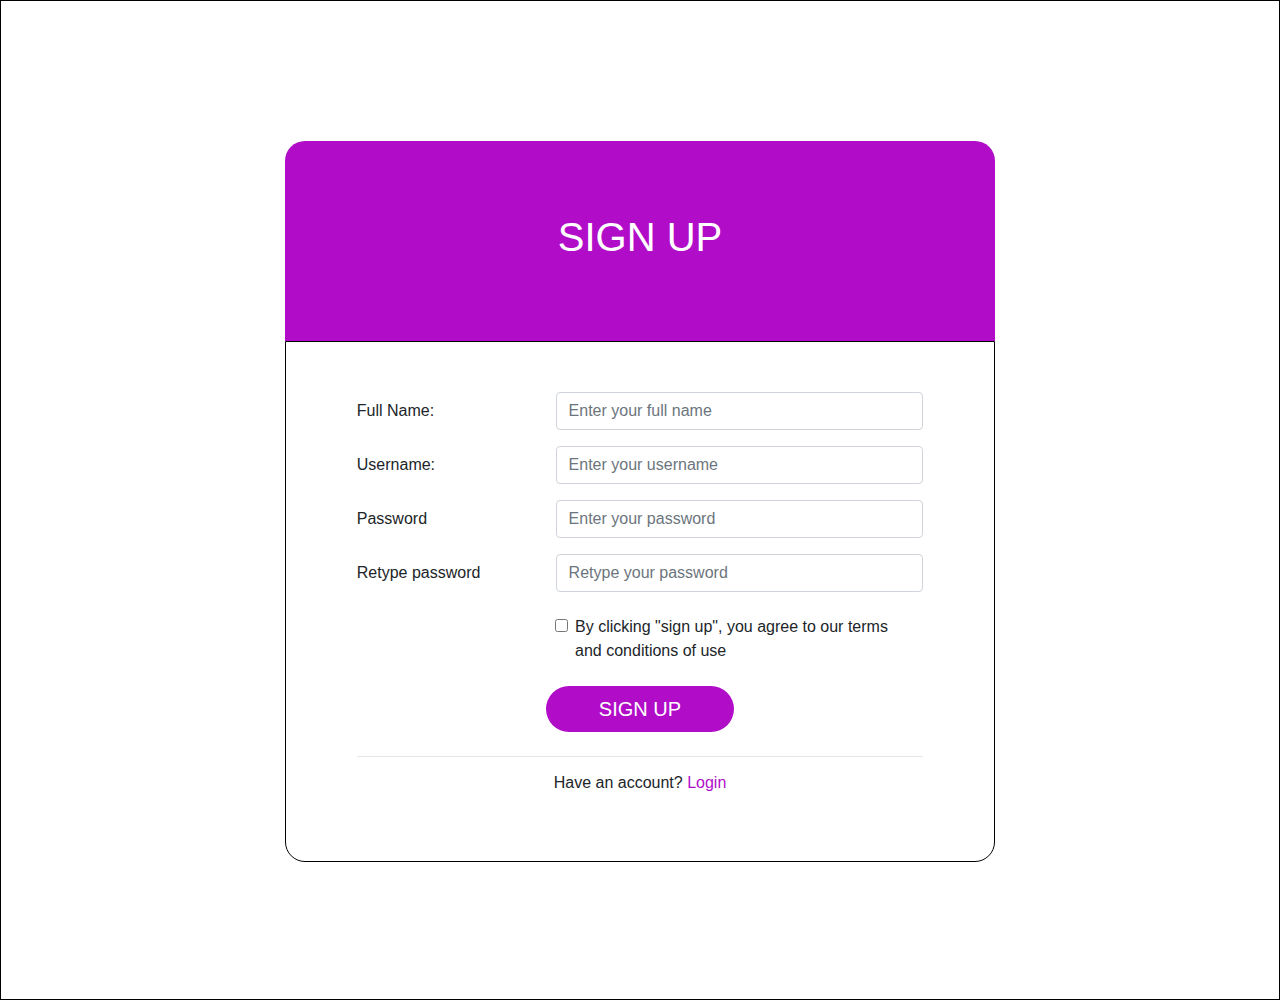
==== signup.html @ 866caea4 "Adjusted design to suit the UI design. Worked on the sign up page" ====
<!DOCTYPE html>
<html lang="en">
<head>
    <meta charset="UTF-8">
    <meta name="viewport" content="width=device-width, initial-scale=1.0">
    <meta http-equiv="X-UA-Compatible" content="ie=edge">
    <title>Sign Up</title>

    <!-- Bootstrap -->
    <link rel="stylesheet" href="https://stackpath.bootstrapcdn.com/bootstrap/4.3.1/css/bootstrap.min.css" integrity="sha384-ggOyR0iXCbMQv3Xipma34MD+dH/1fQ784/j6cY/iJTQUOhcWr7x9JvoRxT2MZw1T" crossorigin="anonymous">
    
    <!-- Custom CSS -->
    <link rel="stylesheet" href="css/style.css">

    <!-- font awesome -->
    <link rel="stylesheet" href="https://cdnjs.cloudflare.com/ajax/libs/font-awesome/4.7.0/css/font-awesome.min.css">

</head>

<body>
    
    <!-- This is the SIGNUP Form -->

    <section class="form-wrapper">
        <div class="container">
            <div class="row">
                <div class="col-sm col-md col-lg col-wrapper">
                    <!-- <img src="img/desk.jpg"> -->
                    <section class=" col-sm-12 col-md-8 col-lg-8 form-section">
                        <header class="header-content">
                            <h1>Sign Up</h1>
                        </header>

                        <!-- <form class="form-signup" method="POST">
                            <div class="form-label-group">
                                <input type="fullname" id="inputFullname" class="form-control" placeholder="Fullname" required autofocus>
                                <label for="inputFullname">Full Name</label>
                            </div>

                            <div class="form-label-group">
                                <input type="username" id="inputUsername" class="form-control" placeholder="Username" required autofocus>
                                <label for="inputUsername">Username</label>
                            </div>

                            <div class="form-label-group">
                                <input type="password" id="inputPassword" class="form-control" placeholder="Password" required>
                                <label for="inputPassword">Password</label>
                            </div>

                            <div class="custom-control custom-checkbox mb-3">
                                <input type="checkbox" class="custom-control-input" id="customCheck1">
                                <label class="custom-control-label" for="customCheck1">By clicking "sign up", you agree to our terms and conditions of use</label>
                            </div>

                            <button class="btn btn-lg btn-primary btn-block text-uppercase" type="submit">
                                Sign up
                            </button>
                            
                            <hr class="my-4">
                            <p>Have an account? <a href="index2.html">Login</a></p>
                        </form> -->

                        <!-- new form -->
                        <form class="new-form">
                            <section class="form-section">
                                <div class="form-group row">
                                    <label for="staticEmail" class="col-sm-4 col-md-4 col-lg-4 col-form-label">Full Name:</label>
                                    <div class="col-sm-8 col-md-8 col-lg-8">
                                        <input type="text" class="form-control" id="staticEmail" placeholder="Enter your full name">
                                    </div>
                                </div>

                                <div class="form-group row">
                                    <label for="staticEmail" class="col-sm-4 col-md-4 col-lg-4 col-form-label"> Username:</label>
                                    <div class="col-sm-8 col-md-8 col-lg-8">
                                        <input type="text" class="form-control" id="staticEmail" placeholder="Enter your username">
                                    </div>
                                </div>

                                <div class="form-group row">
                                    <label for="inputPassword" class="col-sm-4 col-md-4 col-lg-4 col-form-label">Password</label>
                                    <div class="col-sm-8 col-md-8 col-lg-8">
                                    <input type="password" class="form-control" id="inputPassword" placeholder="Enter your password">
                                    </div>
                                </div>

                                <div class="form-group row">
                                    <label for="inputPassword" class="col-sm-4 col-md-4 col-lg-4 col-form-label">Retype password</label>
                                    <div class="col-sm-8 col-md-8 col-lg-8">
                                        <input type="password" class="form-control" id="inputPassword" placeholder="Retype your password">
                                    </div>
                                </div>

                                <div class="form-checkbox">
                                    <div class="form-group form-checkbox-inner">
                                        <div class="form-check col-sm-12 col-md-12 col-form-label">
                                            <input class="form-check-input" type="checkbox" id="gridCheck">
                                            <label class="form-check-label" for="gridCheck">
                                                By clicking "sign up", you agree to our terms and conditions of use
                                            </label>
                                        </div>
                                    </div>
                                </div>
                                
                                <button class="sign-up-btn btn btn-lg btn-primary btn-block text-uppercase col-sm-12 col-md-4" type="submit">
                                    Sign up
                                </button>

                                <hr class="my-4">
                                <p>Have an account? <a href="login.html" class="link-to-login">Login</a></p>
                            </section>
                        </form>
                    </section>
                </div> <!--col-wrapper-->
            </div>
        </div>
    </section>

    <!-- Bootstrap Javascript -->

    <script src="https://code.jquery.com/jquery-3.3.1.slim.min.js" integrity="sha384-q8i/X+965DzO0rT7abK41JStQIAqVgRVzpbzo5smXKp4YfRvH+8abtTE1Pi6jizo" crossorigin="anonymous"></script>
    <script src="https://cdnjs.cloudflare.com/ajax/libs/popper.js/1.14.7/umd/popper.min.js" integrity="sha384-UO2eT0CpHqdSJQ6hJty5KVphtPhzWj9WO1clHTMGa3JDZwrnQq4sF86dIHNDz0W1" crossorigin="anonymous"></script>
    <script src="https://stackpath.bootstrapcdn.com/bootstrap/4.3.1/js/bootstrap.min.js" integrity="sha384-JjSmVgyd0p3pXB1rRibZUAYoIIy6OrQ6VrjIEaFf/nJGzIxFDsf4x0xIM+B07jRM" crossorigin="anonymous"></script>
</body>
</html>
---- css/style.css ----
/* :root {
  --input-padding-x: 1.5rem;
  --input-padding-y: .75rem;
  background-color: white;
} */
  
body {
  background-color: #fff;
  font-family: -apple-system, BlinkMacSystemFont, 'Libre Franklin', 'Segoe UI', Roboto, Oxygen, Ubuntu, Cantarell, 'Open Sans', 'Helvetica Neue', sans-serif
  /* background: linear-gradient(to right, #0062E6, #33AEFF); */
}

  /* for second html*/
img{
  width: 115.7%;
  height: 10%;
  margin-top: -31px;
  margin-left: -30px;
  padding: 0px;
  border-radius: 5px;
}

/* removed card to suit design content */

.card-title{
  color: #0062E6;
  font-size: 10em;
  border: 1px solid red;
}

.card-signin {
  border: 0;
  border-radius: 1rem;
  box-shadow: 0 0.5rem 1rem 0 rgba(0, 0, 0, 0.1);
}

.card-signin .card-title {
  font-weight: 300;
  font-size: 1.5rem;
  padding-top: 20px;
}

.card-signin .card-body {
  padding: 2rem;
}

.form-signup{
  width: 100%;
  border: 1px solid blue;
}

/* for sign in */

.form-signin {
  width: 100%;
  /* border: 1px solid red; */
}

/* added different styling */
/* sign up styling starts here */

.form-wrapper{
  display: flex;
  border: 1px solid black;
  width: 100%;
  height: 1000px;
}

.col-wrapper{
  height: 1000px;
  margin: 0 auto;
  display: flex;
  justify-content: center;
  align-items: center;

}

.header-content{
  width: 100%;
  background: #B10DC9;
  height: 200px;
  display: flex;
  justify-content: center;
  align-items: center;
  color: #fff;
  text-transform: uppercase;
  border-radius: 20px 20px 0 0;
}

.form-section{
  width: 80%;
  margin: 0 auto;
}

.new-form{
  padding: 50px 0;
  width: 100%;
  border: 1px solid #000;
  border-radius: 0 0 20px 20px;
  display: flex;
  flex-direction: column;
  justify-content: center;
}

input[type="text"], [type="password"]{
  width: 100%;
  height: 100%;
}

.form-checkbox{
  width: 100%;
  display: flex;
  justify-content: flex-end;
}

.form-checkbox-inner{
  width: 65%;
}

.sign-up-btn{
  background: #B10DC9;
  margin: 0 auto;
  border-radius: 50px;
  border: none;
}

.link-to-login{
  color: #B10DC9;
}

/* signup styling stops here */






.form-signin .btn {
  font-size: 80%;
  border-radius: 5rem;
  letter-spacing: .1rem;
  font-weight: bold;
  padding: 1rem;
  transition: all 0.2s;
}

.form-label-group {
  position: relative;
  margin-bottom: 1rem;
}

.form-label-group input {
  height: auto;
  border-radius: 2rem;
}

.form-label-group>input,
.form-label-group>label {
  padding: var(--input-padding-y) var(--input-padding-x);
}

.form-label-group>label {
  position: absolute;
  top: 0;
  left: 0;
  display: block;
  width: 100%;
  margin-bottom: 0;
  /* Override default `<label>` margin */
  line-height: 1.5;
  color: #495057;
  border: 1px solid transparent;
  border-radius: .25rem;
  transition: all .1s ease-in-out;
}

.form-label-group input::-webkit-input-placeholder {
  color: transparent;
}

.form-label-group input:-ms-input-placeholder {
  color: transparent;
}

.form-label-group input::-ms-input-placeholder {
  color: transparent;
}

.form-label-group input::-moz-placeholder {
  color: transparent;
}

.form-label-group input::placeholder {
  color: transparent;
}

.form-label-group input:not(:placeholder-shown) {
  padding-top: calc(var(--input-padding-y) + var(--input-padding-y) * (2 / 3));
  padding-bottom: calc(var(--input-padding-y) / 3);
}

.form-label-group input:not(:placeholder-shown)~label {
  padding-top: calc(var(--input-padding-y) / 3);
  padding-bottom: calc(var(--input-padding-y) / 3);
  font-size: 12px;
  color: #777;
}

.btn-google {
  color: white;
  background-color: #ea4335;
}
  button:hover {
    transform: scale(1.1);
    box-shadow: 4px 4px 4px gray;
}

.btn-facebook {
  color: white;
  background-color: #3b5998;
}
p {
  text-align: center;
  margin-top: -10px;
}

a{
  text-decoration: none;
  color: blue;
}

/* Fallback for Edge
-------------------------------------------------- */

@supports (-ms-ime-align: auto) {
  .form-label-group>label {
    display: none;
  }
  .form-label-group input::-ms-input-placeholder {
    color: #777;
  }
}

/* Fallback for IE
-------------------------------------------------- */

@media all and (-ms-high-contrast: none),
(-ms-high-contrast: active) {
  .form-label-group>label {
    display: none;
  }
  .form-label-group input:-ms-input-placeholder {
    color: #777;
  }
}
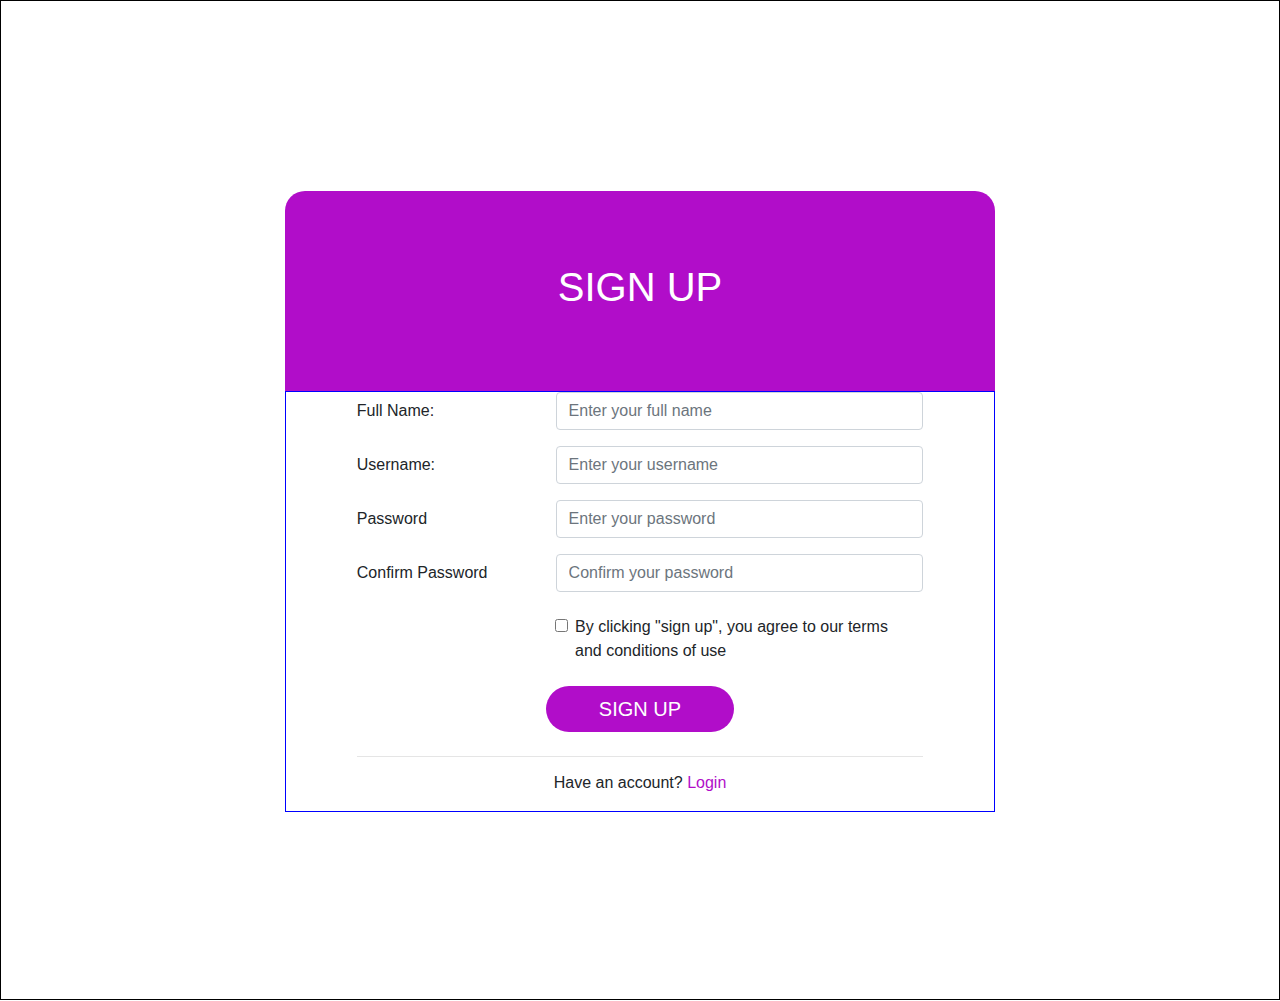
==== commit 59d00a6a: "updated the signup page" ====
--- a/signup.html
+++ b/signup.html
@@ -31,37 +31,8 @@
                             <h1>Sign Up</h1>
                         </header>
 
-                        <!-- <form class="form-signup" method="POST">
-                            <div class="form-label-group">
-                                <input type="fullname" id="inputFullname" class="form-control" placeholder="Fullname" required autofocus>
-                                <label for="inputFullname">Full Name</label>
-                            </div>
-
-                            <div class="form-label-group">
-                                <input type="username" id="inputUsername" class="form-control" placeholder="Username" required autofocus>
-                                <label for="inputUsername">Username</label>
-                            </div>
-
-                            <div class="form-label-group">
-                                <input type="password" id="inputPassword" class="form-control" placeholder="Password" required>
-                                <label for="inputPassword">Password</label>
-                            </div>
-
-                            <div class="custom-control custom-checkbox mb-3">
-                                <input type="checkbox" class="custom-control-input" id="customCheck1">
-                                <label class="custom-control-label" for="customCheck1">By clicking "sign up", you agree to our terms and conditions of use</label>
-                            </div>
-
-                            <button class="btn btn-lg btn-primary btn-block text-uppercase" type="submit">
-                                Sign up
-                            </button>
-                            
-                            <hr class="my-4">
-                            <p>Have an account? <a href="index2.html">Login</a></p>
-                        </form> -->
-
                         <!-- new form -->
-                        <form class="new-form">
+                        <form class="form-signup" method="POST">
                             <section class="form-section">
                                 <div class="form-group row">
                                     <label for="staticEmail" class="col-sm-4 col-md-4 col-lg-4 col-form-label">Full Name:</label>
@@ -85,9 +56,9 @@
                                 </div>
 
                                 <div class="form-group row">
-                                    <label for="inputPassword" class="col-sm-4 col-md-4 col-lg-4 col-form-label">Retype password</label>
+                                    <label for="confirmPassword" class="col-sm-4 col-md-4 col-lg-4 col-form-label">Confirm Password</label>
                                     <div class="col-sm-8 col-md-8 col-lg-8">
-                                        <input type="password" class="form-control" id="inputPassword" placeholder="Retype your password">
+                                        <input type="password" class="form-control" id="confirmPassword" placeholder="Confirm your password">
                                     </div>
                                 </div>
 
@@ -108,8 +79,8 @@
 
                                 <hr class="my-4">
                                 <p>Have an account? <a href="login.html" class="link-to-login">Login</a></p>
-                            </section>
-                        </form>
+                            </section> <!--form section-->
+                        </form> <!--form-->
                     </section>
                 </div> <!--col-wrapper-->
             </div>
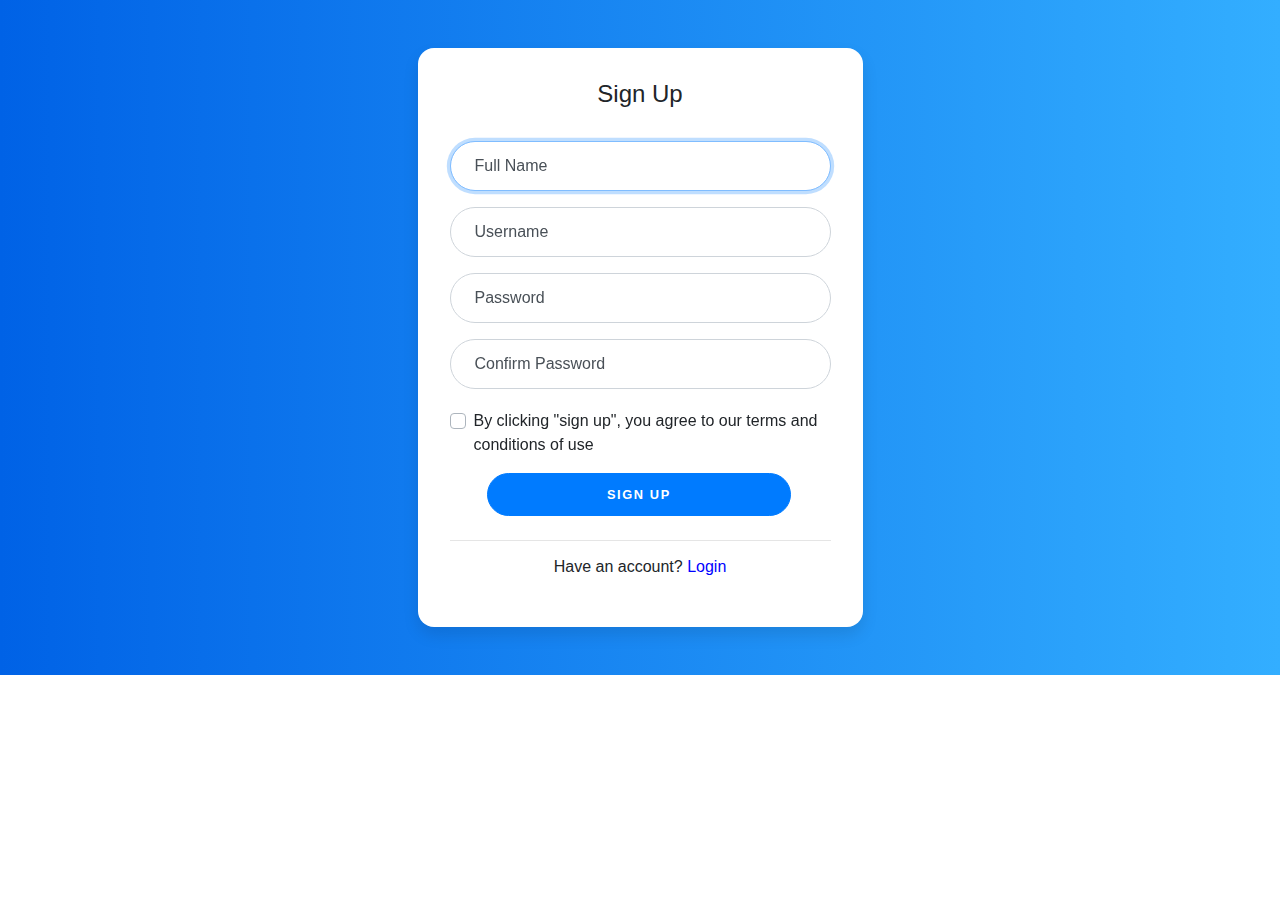
==== commit 9fe59ba7: "Updated the styling" ====
--- a/signup.html
+++ b/signup.html
@@ -4,7 +4,7 @@
     <meta charset="UTF-8">
     <meta name="viewport" content="width=device-width, initial-scale=1.0">
     <meta http-equiv="X-UA-Compatible" content="ie=edge">
-    <title>Sign Up</title>
+    <title>Team-Alien | Sign Up</title>
 
     <!-- Bootstrap -->
     <link rel="stylesheet" href="https://stackpath.bootstrapcdn.com/bootstrap/4.3.1/css/bootstrap.min.css" integrity="sha384-ggOyR0iXCbMQv3Xipma34MD+dH/1fQ784/j6cY/iJTQUOhcWr7x9JvoRxT2MZw1T" crossorigin="anonymous">
@@ -21,76 +21,98 @@
     
     <!-- This is the SIGNUP Form -->
 
-    <section class="form-wrapper">
-        <div class="container">
+    <div class="container">
             <div class="row">
-                <div class="col-sm col-md col-lg col-wrapper">
-                    <!-- <img src="img/desk.jpg"> -->
-                    <section class=" col-sm-12 col-md-8 col-lg-8 form-section">
-                        <header class="header-content">
-                            <h1>Sign Up</h1>
-                        </header>
+              <div class="col-sm-9 col-md-7 col-lg-5 mx-auto">
+                <div class="card card-signin my-5">
+                  <div class="card-body">
+                    
+                    <h5 class="card-title text-center">Sign Up</h5>
+                    <!-- new form -->
+                    <form class="form-signin needs-validation" novalidate>
+                      <div class="form-label-group">
+                        <input type="fullname" id="inputFullname" class="form-control" placeholder="Fullname" required autofocus>
+                        <label for="inputFullname">Full Name</label>
+                      </div>
+                         <div class="valid-feedback"> <!--form validation--> </div>
+                                          <div class="invalid-feedback">
+                                          <!--  Enter Full Name Here. --> </div>
+                                    
+                                <div class="form-label-group">
+                                        <input type="username" id="inputUsername" class="form-control" placeholder="Username" required autofocus>
+                                        <label for="inputUsername">Username</label>
+                                </div>
+                                        
+                                        <div class="invalid-feedback"> <!--form validation-->
+                                           <!-- Please choose a username. -->
+                                          </div>
+                                    
 
-                        <!-- new form -->
-                        <form class="form-signup" method="POST">
-                            <section class="form-section">
-                                <div class="form-group row">
-                                    <label for="staticEmail" class="col-sm-4 col-md-4 col-lg-4 col-form-label">Full Name:</label>
-                                    <div class="col-sm-8 col-md-8 col-lg-8">
-                                        <input type="text" class="form-control" id="staticEmail" placeholder="Enter your full name">
-                                    </div>
+                                <div class="form-label-group">
+                                        <input type="password" id="inputPassword" class="form-control" placeholder="Password" required>
+                                        <label for="inputPassword">Password</label>
                                 </div>
+                                      
+                                    <div class="valid-feedback"><!--form validation-->
+                                      </div>
+                                      <div class="invalid-feedback">
+                                      <!--  Please choose a password. -->
+                                      </div>
+                                    
 
-                                <div class="form-group row">
-                                    <label for="staticEmail" class="col-sm-4 col-md-4 col-lg-4 col-form-label"> Username:</label>
-                                    <div class="col-sm-8 col-md-8 col-lg-8">
-                                        <input type="text" class="form-control" id="staticEmail" placeholder="Enter your username">
-                                    </div>
+                                <div class="form-label-group">
+                                        <input type="password" id="confirmPassword" class="form-control" placeholder="Confirm Password" required>
+                                        <label for="confirmPassword">Confirm Password</label>
                                 </div>
+                                      
+                                        <div class="invalid-feedback"> <!--form validation-->
+                                          <!--  You must confirm password. -->
+                                          </div>
+                                   
 
-                                <div class="form-group row">
-                                    <label for="inputPassword" class="col-sm-4 col-md-4 col-lg-4 col-form-label">Password</label>
-                                    <div class="col-sm-8 col-md-8 col-lg-8">
-                                    <input type="password" class="form-control" id="inputPassword" placeholder="Enter your password">
-                                    </div>
-                                </div>
-
-                                <div class="form-group row">
-                                    <label for="confirmPassword" class="col-sm-4 col-md-4 col-lg-4 col-form-label">Confirm Password</label>
-                                    <div class="col-sm-8 col-md-8 col-lg-8">
-                                        <input type="password" class="form-control" id="confirmPassword" placeholder="Confirm your password">
-                                    </div>
-                                </div>
-
-                                <div class="form-checkbox">
-                                    <div class="form-group form-checkbox-inner">
-                                        <div class="form-check col-sm-12 col-md-12 col-form-label">
-                                            <input class="form-check-input" type="checkbox" id="gridCheck">
-                                            <label class="form-check-label" for="gridCheck">
-                                                By clicking "sign up", you agree to our terms and conditions of use
-                                            </label>
-                                        </div>
-                                    </div>
-                                </div>
-                                
+                                <div class="custom-control custom-checkbox mb-3">
+                                        <input type="checkbox" class="custom-control-input" id="customCheck1">
+                                        <label class="custom-control-label" for="customCheck1">By clicking "sign up", you agree to our terms and conditions of use</label>
+                                      </div>
+                                   
                                 <button class="sign-up-btn btn btn-lg btn-primary btn-block text-uppercase col-sm-12 col-md-4" type="submit">
                                     Sign up
                                 </button>
 
                                 <hr class="my-4">
                                 <p>Have an account? <a href="login.html" class="link-to-login">Login</a></p>
-                            </section> <!--form section-->
+                            
                         </form> <!--form-->
-                    </section>
                 </div> <!--col-wrapper-->
             </div>
         </div>
-    </section>
 
     <!-- Bootstrap Javascript -->
 
     <script src="https://code.jquery.com/jquery-3.3.1.slim.min.js" integrity="sha384-q8i/X+965DzO0rT7abK41JStQIAqVgRVzpbzo5smXKp4YfRvH+8abtTE1Pi6jizo" crossorigin="anonymous"></script>
     <script src="https://cdnjs.cloudflare.com/ajax/libs/popper.js/1.14.7/umd/popper.min.js" integrity="sha384-UO2eT0CpHqdSJQ6hJty5KVphtPhzWj9WO1clHTMGa3JDZwrnQq4sF86dIHNDz0W1" crossorigin="anonymous"></script>
     <script src="https://stackpath.bootstrapcdn.com/bootstrap/4.3.1/js/bootstrap.min.js" integrity="sha384-JjSmVgyd0p3pXB1rRibZUAYoIIy6OrQ6VrjIEaFf/nJGzIxFDsf4x0xIM+B07jRM" crossorigin="anonymous"></script>
+
+    <script>
+        // Example starter JavaScript for disabling form submissions if there are invalid fields
+        (function() {
+          'use strict';
+          window.addEventListener('load', function() {
+            // Fetch all the forms we want to apply custom Bootstrap validation styles to
+            var forms = document.getElementsByClassName('needs-validation');
+            // Loop over them and prevent submission
+            var validation = Array.prototype.filter.call(forms, function(form) {
+              form.addEventListener('submit', function(event) {
+                if (form.checkValidity() === false) {
+                  event.preventDefault();
+                  event.stopPropagation();
+                }
+                form.classList.add('was-validated');
+              }, false);
+            });
+          }, false);
+        })();
+        </script>
+
 </body>
 </html>--- a/css/style.css
+++ b/css/style.css
@@ -1,33 +1,16 @@
-/* :root {
+:root {
   --input-padding-x: 1.5rem;
   --input-padding-y: .75rem;
   background-color: white;
-} */
-  
-body {
-  background-color: #fff;
-  font-family: -apple-system, BlinkMacSystemFont, 'Libre Franklin', 'Segoe UI', Roboto, Oxygen, Ubuntu, Cantarell, 'Open Sans', 'Helvetica Neue', sans-serif
-  /* background: linear-gradient(to right, #0062E6, #33AEFF); */
 }
 
-  /* for second html*/
-img{
-  width: 115.7%;
-  height: 10%;
-  margin-top: -31px;
-  margin-left: -30px;
-  padding: 0px;
-  border-radius: 5px;
+body {
+  background-color: white;
+  background: white;
+  background: linear-gradient(to right, #0062E6, #33AEFF);
 }
 
-/* removed card to suit design content */
-
-.card-title{
-  color: #0062E6;
-  font-size: 10em;
-  border: 1px solid red;
-}
-
+/* signin styling starts here */
 .card-signin {
   border: 0;
   border-radius: 1rem;
@@ -35,114 +18,39 @@
 }
 
 .card-signin .card-title {
+  margin-bottom: 2rem;
   font-weight: 300;
   font-size: 1.5rem;
-  padding-top: 20px;
 }
 
 .card-signin .card-body {
   padding: 2rem;
 }
 
-.form-signup{
+.form-signin {
   width: 100%;
-  border: 1px solid blue;
 }
 
-/* for sign in */
-
-.form-signin {
-  width: 100%;
-  /* border: 1px solid red; */
+.form-signin .btn {
+  font-size: 80%;
+  width: 70%;
+  border-radius: 5rem;
+  letter-spacing: .1rem;
+  font-weight: bold;
+  padding: 0.7rem;
+  transition: all 0.2s;
 }
 
-/* added different styling */
-/* sign up styling starts here */
-
-.form-wrapper{
-  display: flex;
-  border: 1px solid black;
-  width: 100%;
-  height: 1000px;
-}
-
-.col-wrapper{
-  height: 1000px;
-  margin: 0 auto;
-  display: flex;
-  justify-content: center;
-  align-items: center;
-
-}
-
-.header-content{
-  width: 100%;
-  background: #B10DC9;
-  height: 200px;
-  display: flex;
-  justify-content: center;
-  align-items: center;
-  color: #fff;
-  text-transform: uppercase;
-  border-radius: 20px 20px 0 0;
-}
-
-.form-section{
-  width: 80%;
-  margin: 0 auto;
-}
-
-.new-form{
-  padding: 50px 0;
-  width: 100%;
-  border: 1px solid #000;
-  border-radius: 0 0 20px 20px;
-  display: flex;
-  flex-direction: column;
-  justify-content: center;
-}
-
-input[type="text"], [type="password"]{
-  width: 100%;
-  height: 100%;
-}
-
-.form-checkbox{
-  width: 100%;
-  display: flex;
-  justify-content: flex-end;
-}
-
-.form-checkbox-inner{
-  width: 65%;
-}
-
-.sign-up-btn{
-  background: #B10DC9;
+.sign-in-btn {
+  background: #3b5998;
   margin: 0 auto;
   border-radius: 50px;
   border: none;
-}
+  }
 
-.link-to-login{
-  color: #B10DC9;
-}
+/* signin styling stops here */
 
-/* signup styling stops here */
-
-
-
-
-
-
-.form-signin .btn {
-  font-size: 80%;
-  border-radius: 5rem;
-  letter-spacing: .1rem;
-  font-weight: bold;
-  padding: 1rem;
-  transition: all 0.2s;
-}
+/* form styling starts here */
 
 .form-label-group {
   position: relative;
@@ -206,28 +114,55 @@
   color: #777;
 }
 
-.btn-google {
-  color: white;
-  background-color: #ea4335;
-}
-  button:hover {
-    transform: scale(1.1);
-    box-shadow: 4px 4px 4px gray;
+/* form styling stops here */
+
+/* signup styling starts here */
+.form-signup {
+  width: 100%;
 }
 
-.btn-facebook {
-  color: white;
-  background-color: #3b5998;
+.remember_pwd {
+  font-size: 0.9em;
 }
+
+.forgot_password{
+  /* display: inline-block; */
+  float: right;
+  margin-top: -40px;
+  font-size: 0.9em;
+}
+
+.custom-control {
+  margin-top: 20px;
+}
+
+
+
+.sign-up-btn {
+  width: 100%;
+  min-width: 80%;
+  max-width: 100%;
+  margin-left: 37px;
+  }
+
+
 p {
   text-align: center;
   margin-top: -10px;
+}
+
+[type=submit] {
+  width: 100%;
+  min-width: 80%;
+  max-width: 100%;
 }
 
 a{
   text-decoration: none;
   color: blue;
 }
+
+/* signup styling stops here */
 
 /* Fallback for Edge
 -------------------------------------------------- */
